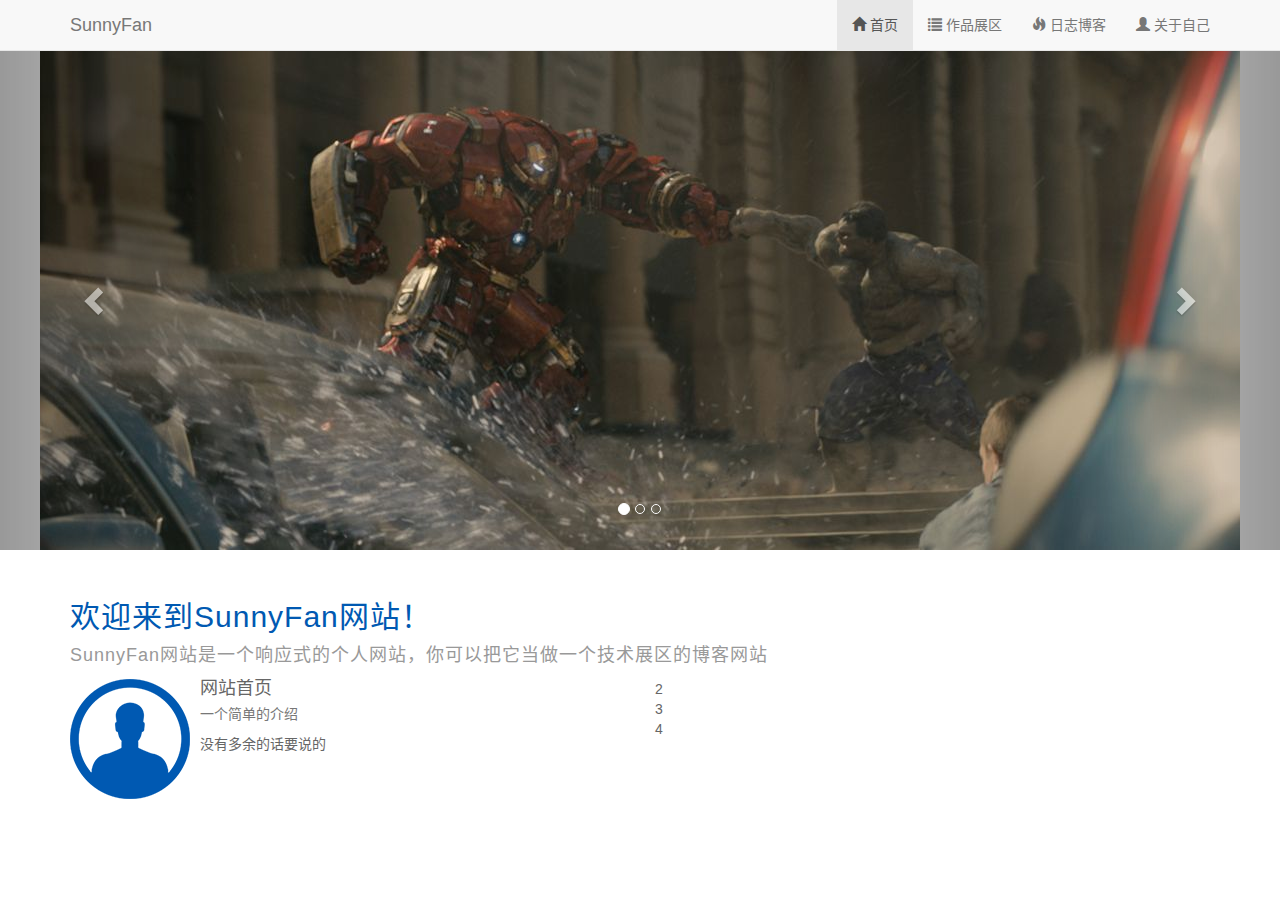
==== index.html @ 7cc7b9e9 "add file" ====
<!DOCTYPE html>
<html lang="zh-cn">
<head>
	<meta charset="UTF-8">
	<meta http-equiv="X-UA-Compatible" content="IE=edge">
	<meta name="viewport" content="width=device-width, initial-scale=1">
	<meta name="keywords" content="SunnyFan，fx35792，fanfan，blog">
	<meta name="description" content="SunnFan是一个个人网站">
	<link rel="icon" href="favicon.ico" type="image/x-icon" />
	<title>SunnyFan</title>
	<!--public-->
	<link rel="stylesheet" type="text/css" href="css/public/bootstrap.css">
	<link rel="stylesheet" type="text/css" href="css/public/common.css">

	<!--[if lt IE 9]>
    <script type="text/javascript" src="js/public/html5shiv.min.js"></script>
    <script type="text/javascript" src="js/public/respond.min.js"></script>
    <![endif]-->
	<!--index-->
</head>
<body>
	<!--navigation-->
	<nav class="navbar navbar-default navbar-fixed-top">
		<div class="container">
			<div class="navbar-header">				
				<a class="navbar-brand" href="index.html">SunnyFan</a>
				<button type="button" class="navbar-toggle" data-toggle="collapse" data-target="#navbar-collapse" >
					<span class="icon-bar"></span>
					<span class="icon-bar"></span>
					<span class="icon-bar"></span>
				</button>
			</div>
			<div class="collapse navbar-collapse" id="navbar-collapse">
				<ul class="nav navbar-nav navbar-right header-nav-mar">
					<li class="active">
						<a href=""><span class="glyphicon glyphicon-home"></span> 首页</a>
					</li>
					<li>
						<a href=""><span class="glyphicon glyphicon-list"></span> 作品展区</a>
					</li>
					<li>
						<a href=""><span class="glyphicon glyphicon-fire"></span> 日志博客</a>
					</li>
					<li>
						<a href=""><span class="glyphicon glyphicon-user"></span> 关于自己</a>
					</li>
				</ul>
			</div>			
		</div>		
	</nav>
	<!--轮播图-->
	<div id="myCarousel" class="carousel slide">
		<ol class="carousel-indicators">
			<li data-target="#myCarousel" data-slide-to="0" class="active"></li>
			<li data-target="#myCarousel" data-slide-to="1"></li>
			<li data-target="#myCarousel" data-slide-to="2"></li>
		</ol>
		<div class="carousel-inner">
			<div class="item active" style="background:#ccc">
				<img src="images/index/slide1.jpg" alt="第一张">
			</div>
			<div class="item" style="background:#ddd">
				<img src="images/index/slide2.jpg" alt="第一张">
			</div>
			<div class="item" style="background:#eee">
				<img src="images/index/slide3.jpg" alt="第一张">
			</div>
		</div>
		<!-- 
		<a href="#myCarousel" data-slide="prev" class="carousel-control left">&lsaquo;</a>
		<a href="#myCarousel" data-slide="next" class="carousel-control right">&rsaquo;</a> 
		-->
		<a href="#myCarousel" data-slide="prev" class="carousel-control left">
			<span class="glyphicon glyphicon-chevron-left"></span>
		</a>
		<a href="#myCarousel" data-slide="next" class="carousel-control right">
			<span class="glyphicon glyphicon-chevron-right"></span>
		</a>
	</div>
	<!--content-->
	<div class="tab1">
		<div class="container">
			<h2 class="tab-h2">欢迎来到SunnyFan网站！</h2>
			<p class="tab-p">SunnyFan网站是一个响应式的个人网站，你可以把它当做一个技术展区的博客网站</p>
			<div class="row">
				<div class="col-md-6">
					<div class="media">
						<div class="media-left">
							<img src="images/index/media-item4.png" class="media-object" alt="">
						</div>
						<div class="media-body">
							<h4 class="media-heading">网站首页</h4>
							<p class="text-muted">
								一个简单的介绍
							</p>
							<p>
								没有多余的话要说的
							</p>
						</div>
					</div>
				</div>
				<div class="col-md-6">2</div>
				<div class="col-md-6">3</div>
				<div class="col-md-6">4</div>
			</div>
		</div>		
	</div>




	<script type="text/javascript" src="js/public/jquery.min.js"></script>
	<script type="text/javascript" src="js/public/bootstrap.js"></script>
	<script type="text/javascript" src="js/index/index.js"></script>
</body>
</html>
---- css/public/common.css ----
body{font-family: "Helvetica Neue", Helvetica,Arial,"Microsoft Yahei UI", "Microsoft Yahei",SimHei,"\5B8B\4F53",SimSun, sans-serif}
/**navigation**/
.header-nav-mar{margin-top: 0;}
/**轮播图**/
#myCarousel{margin-top:50px;}
.carousel-inner img{margin:0 auto;}
/*.carousel-control{font-size: 70px;}*/
.tab1{margin:30px 0;color: #666;}
.tab-h2{font-size: 30px;letter-spacing: 1px;color: #0059b2;}
.tab-p{font-size: 18px;text-align: justify; letter-spacing: 1px;color:#999;}
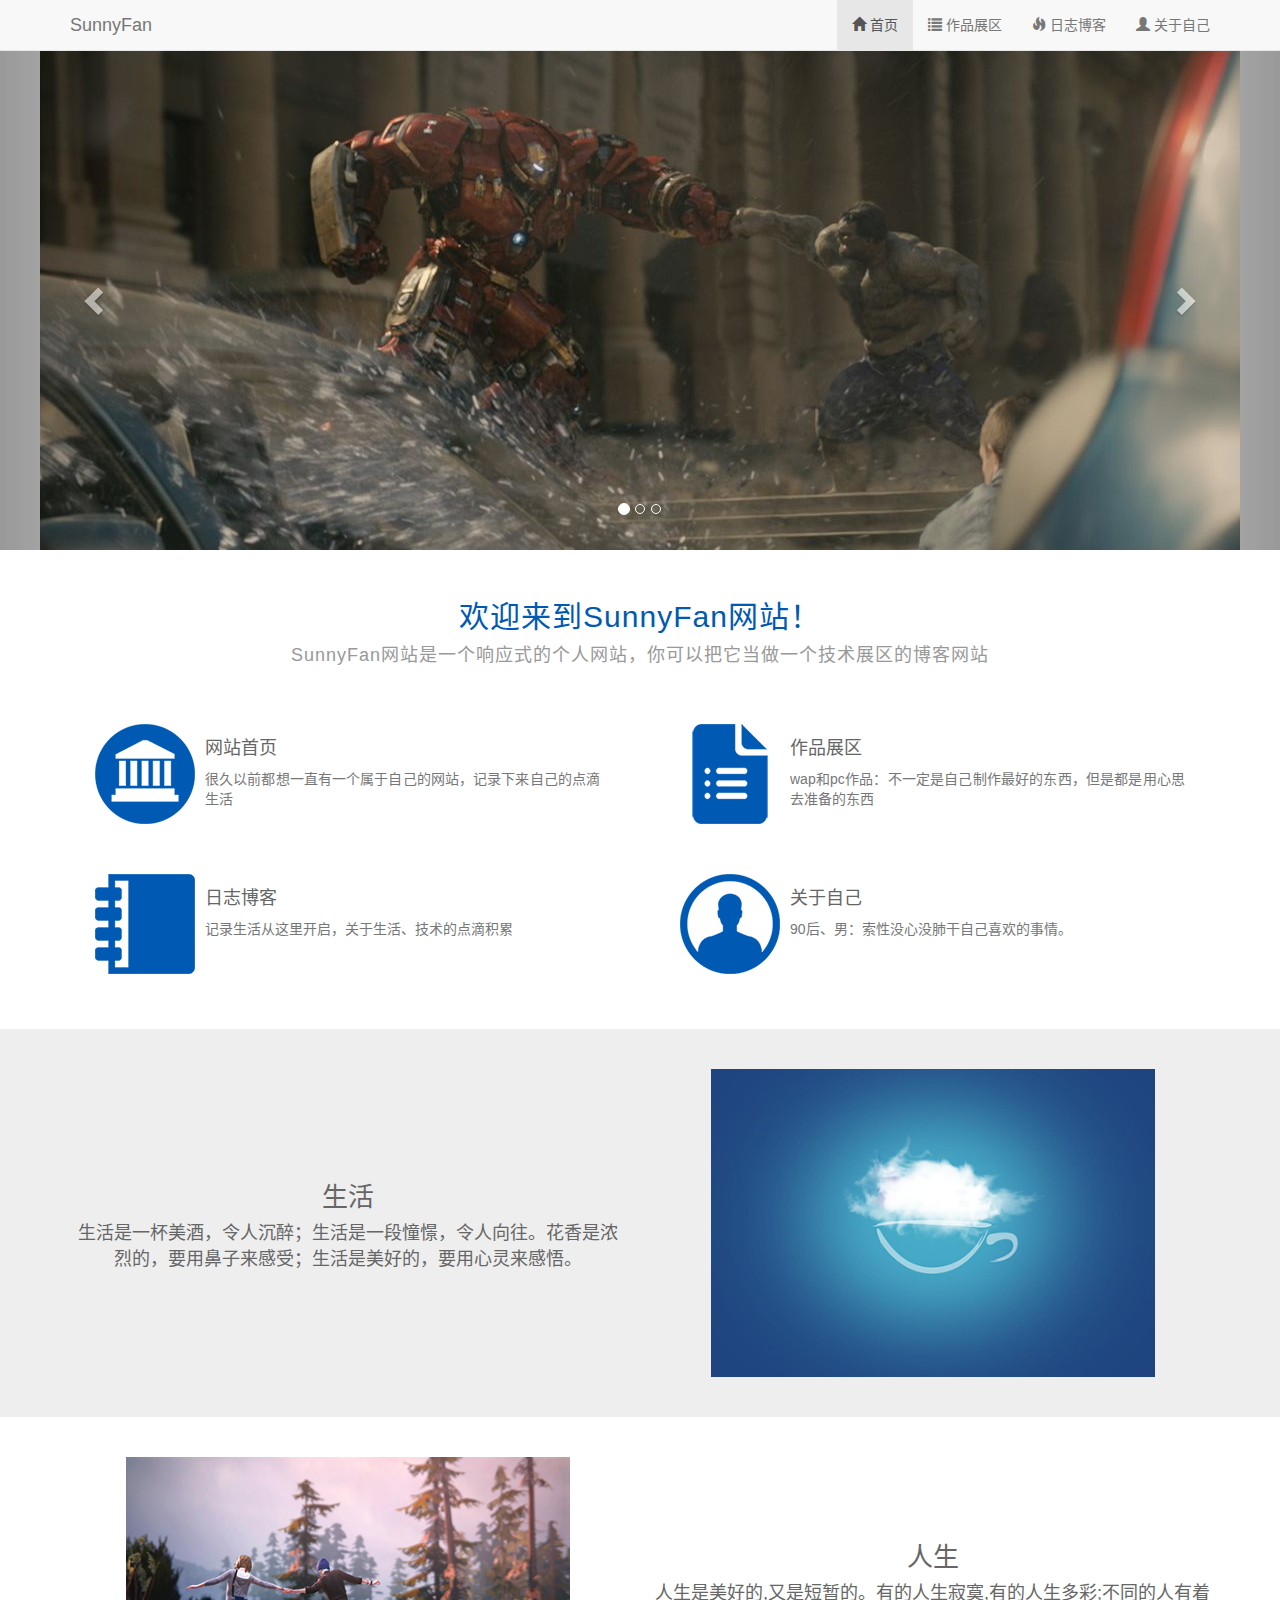
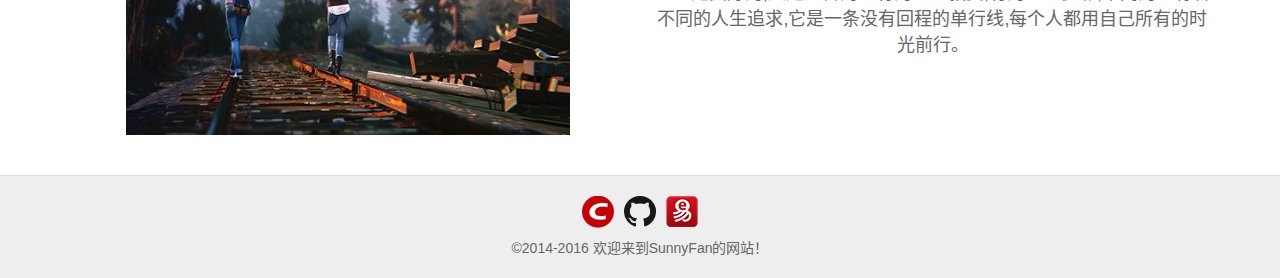
==== commit f64fde18: "add file" ====
--- a/index.html
+++ b/index.html
@@ -11,6 +11,7 @@
 	<!--public-->
 	<link rel="stylesheet" type="text/css" href="css/public/bootstrap.css">
 	<link rel="stylesheet" type="text/css" href="css/public/common.css">
+	<link rel="stylesheet" type="text/css" href="css/index/index.css">
 
 	<!--[if lt IE 9]>
     <script type="text/javascript" src="js/public/html5shiv.min.js"></script>
@@ -77,36 +78,114 @@
 			<span class="glyphicon glyphicon-chevron-right"></span>
 		</a>
 	</div>
-	<!--content-->
+	<!--tab1-->
 	<div class="tab1">
 		<div class="container">
-			<h2 class="tab-h2">欢迎来到SunnyFan网站！</h2>
-			<p class="tab-p">SunnyFan网站是一个响应式的个人网站，你可以把它当做一个技术展区的博客网站</p>
+			<div class="part1">
+				<h2 class="tab-h2">欢迎来到SunnyFan网站！</h2>
+				<p class="tab-p">SunnyFan网站是一个响应式的个人网站，你可以把它当做一个技术展区的博客网站</p>
+			</div>			
 			<div class="row">
 				<div class="col-md-6">
-					<div class="media">
+					<div class="media medie-item">
+						<div class="media-left">
+							<img src="images/index/media-item1.png" class="media-object" alt="">
+						</div>
+						<div class="media-body">
+							<h4 class="media-heading">网站首页</h4>
+							<p class="text-muted text-content">
+								很久以前都想一直有一个属于自己的网站，记录下来自己的点滴生活
+							</p>
+						</div>
+					</div>
+				</div>
+				<div class="col-md-6">
+					<div class="media medie-item">
+						<div class="media-left">
+							<img src="images/index/media-item2.png" class="media-object" alt="">
+						</div>
+						<div class="media-body">
+							<h4 class="media-heading">作品展区</h4>
+							<p class="text-muted text-content">
+								wap和pc作品：不一定是自己制作最好的东西，但是都是用心思去准备的东西
+							</p>
+						</div>
+					</div>
+				</div>
+				<div class="col-md-6">
+					<div class="media medie-item">
+						<div class="media-left">
+							<img src="images/index/media-item3.png" class="media-object" alt="">
+						</div>
+						<div class="media-body">
+							<h4 class="media-heading">日志博客</h4>
+							<p class="text-muted text-content">
+								记录生活从这里开启，关于生活、技术的点滴积累
+							</p>
+						</div>
+					</div>
+				</div>
+				<div class="col-md-6">
+					<div class="media medie-item">
 						<div class="media-left">
 							<img src="images/index/media-item4.png" class="media-object" alt="">
 						</div>
 						<div class="media-body">
-							<h4 class="media-heading">网站首页</h4>
-							<p class="text-muted">
-								一个简单的介绍
-							</p>
-							<p>
-								没有多余的话要说的
+							<h4 class="media-heading">关于自己</h4>
+							<p class="text-muted text-content">
+								90后、男：索性没心没肺干自己喜欢的事情。
 							</p>
 						</div>
 					</div>
 				</div>
-				<div class="col-md-6">2</div>
-				<div class="col-md-6">3</div>
-				<div class="col-md-6">4</div>
 			</div>
 		</div>		
 	</div>
+	
+	<!--tab2-->
+	<div class="tab2">
+		<div class="container">
+			<div class="row">
+				<div class="col-md-6 col-sm-6 tab2-img">
+					<img src="images/index/tab2-ico1.png" class="img-responsive center-block auto" alt="生活">
+				</div>					
+				<div class="col-md-6 col-sm-6 text tab2-text">
+					<h3>生活</h3>
+					<p>生活是一杯美酒，令人沉醉；生活是一段憧憬，令人向往。花香是浓烈的，要用鼻子来感受；生活是美好的，要用心灵来感悟。</p>
+				</div>						
+			</div>
+		</div>
+	</div>
 
+	<!--tab3-->
+	<div class="tab3">
+		<div class="container">
+			<div class="row">
+				<div class="col-md-6 col-sm-6">
+					<img src="images/index/tab2-ico2.png" class="img-responsive center-block auto" alt="人生">
+				</div>
+				<div class="col-md-6 col-sm-6 text">
+					<h3>人生</h3>
+					<p>人生是美好的,又是短暂的。有的人生寂寞,有的人生多彩;不同的人有着不同的人生追求,它是一条没有回程的单行线,每个人都用自己所有的时光前行。</p>
+				</div>				
+			</div>
+		</div>
+	</div>
 
+	<footer id="footer">
+		<div class="container">
+			<div class="footer_img">
+				<a href="http://blog.csdn.net/u013630488?viewmode=list">
+					<img src="images/public/iconfont-csdn.png" alt="csdn">
+				</a>
+				<a href="https://github.com/fx35792">
+					<img src="images/public/iconfont-github.png" alt="github">
+				</a>
+				<a href="mailto:fx35792@163.com"><img src="images/public/iconfont-email.png" alt="email"></a>
+			</div>
+			<p>&copy;2014-2016 欢迎来到SunnyFan的网站！</p>
+		</div>
+	</footer>
 
 
 	<script type="text/javascript" src="js/public/jquery.min.js"></script>
--- a/css/public/common.css
+++ b/css/public/common.css
@@ -1,10 +1,12 @@
-body{font-family: "Helvetica Neue", Helvetica,Arial,"Microsoft Yahei UI", "Microsoft Yahei",SimHei,"\5B8B\4F53",SimSun, sans-serif}
+body{font-family: "Helvetica Neue", Helvetica,Arial,"Microsoft Yahei UI", "Microsoft Yahei",SimHei,"\5B8B\4F53",SimSun, sans-serif;color:#666;}
 /**navigation**/
 .header-nav-mar{margin-top: 0;}
 /**轮播图**/
 #myCarousel{margin-top:50px;}
 .carousel-inner img{margin:0 auto;}
 /*.carousel-control{font-size: 70px;}*/
-.tab1{margin:30px 0;color: #666;}
-.tab-h2{font-size: 30px;letter-spacing: 1px;color: #0059b2;}
-.tab-p{font-size: 18px;text-align: justify; letter-spacing: 1px;color:#999;}+/**footer**/
+#footer{padding:10px 0px;background:#eee;border-top:1px solid #ddd;}
+#footer p{text-align: center;}
+.footer_img{width:auto;margin:10px auto;text-align: center;}
+.footer_img a{display: inline-block;margin:0px 3px;}--- a/css/index/index.css
+++ b/css/index/index.css
@@ -0,0 +1,46 @@
+.tab1{margin:30px 0;color: #666;}
+.part1{margin-bottom: 30px;text-align: center;}
+.tab-h2{font-size: 20px;letter-spacing: 1px;color: #0059b2;}
+.tab-p{font-size: 15px;letter-spacing: 1px;color:#999;}
+.medie-item{padding: 25px;}
+.media-heading{margin:15px 0px 10px 0px;}
+.text-content{text-align: justify;}
+
+.tab2{background: #eee;padding:40px 20px;text-align: center;}
+.tab2 img{width:80%;height: 80%;}
+
+.tab3{padding:40px 20px;text-align: center;}
+.tab3 img{width:80%;height: 80%;}
+
+.text h3{font-size: 20px;}
+.text p{font-size: 14px;}
+
+/**中等屏幕 （桌面显示器，大于等于992px）**/
+@media (min-width:768px){
+.tab-h2{font-size: 26px;}
+.tab-p{font-size: 16px;}
+
+.text h3{font-size: 22px;}
+.text p{font-size: 15px;}
+
+.tab2-text{float: left;}
+.tab2-img{float: right;}
+}
+/**中等屏幕 （桌面显示器，大于等于992px）**/
+@media (min-width:992px){
+.tab-h2{font-size: 28px;}
+.tab-p{font-size: 17px;}
+
+.text h3{font-size: 24px;}
+.text p{font-size: 16px;}
+}
+/**中等屏幕 （桌面显示器，大于等于1200px）**/
+@media (min-width:1200px){
+.tab-h2{font-size: 30px;}
+.tab-p{font-size: 18px;}
+
+.text h3{font-size: 26px;}
+.text p{font-size: 18px;}
+}
+
+
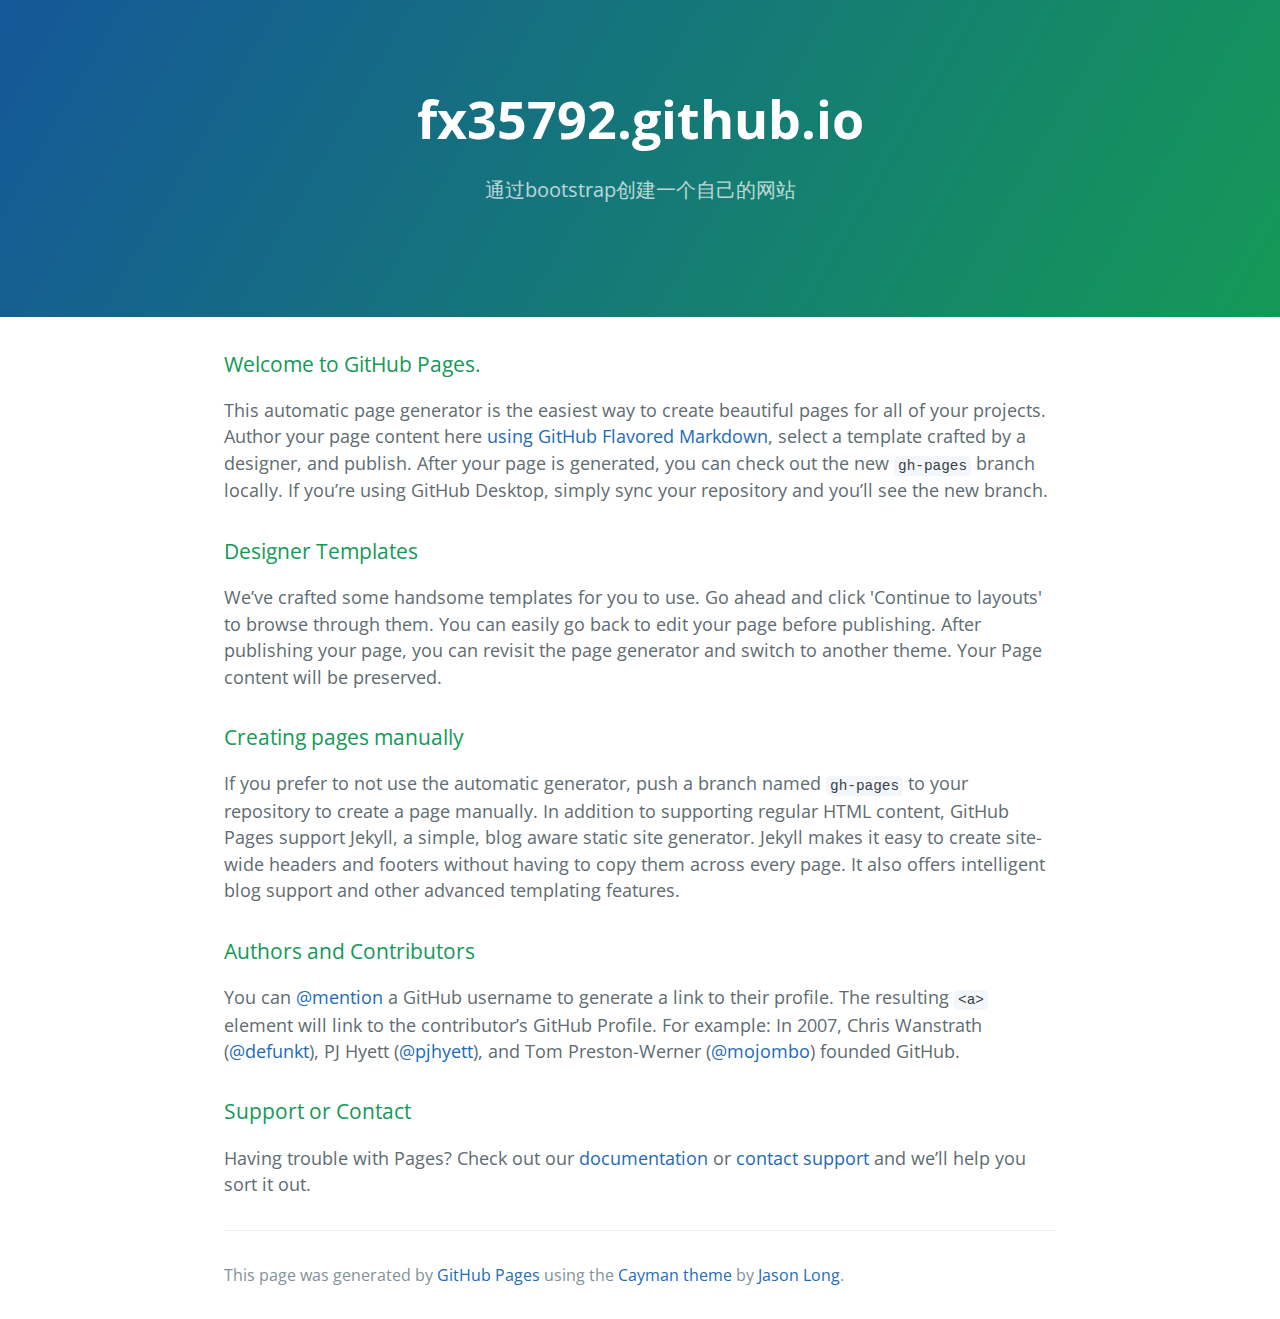
==== commit 6f41e37e: "Replace master branch with page content via GitHub" ====
--- a/index.html
+++ b/index.html
@@ -1,195 +1,53 @@
 <!DOCTYPE html>
-<html lang="zh-cn">
-<head>
-	<meta charset="UTF-8">
-	<meta http-equiv="X-UA-Compatible" content="IE=edge">
-	<meta name="viewport" content="width=device-width, initial-scale=1">
-	<meta name="keywords" content="SunnyFan，fx35792，fanfan，blog">
-	<meta name="description" content="SunnFan是一个个人网站">
-	<link rel="icon" href="favicon.ico" type="image/x-icon" />
-	<title>SunnyFan</title>
-	<!--public-->
-	<link rel="stylesheet" type="text/css" href="css/public/bootstrap.css">
-	<link rel="stylesheet" type="text/css" href="css/public/common.css">
-	<link rel="stylesheet" type="text/css" href="css/index/index.css">
+<html lang="en-us">
+  <head>
+    <meta charset="UTF-8">
+    <title>fx35792.github.io by fx35792</title>
+    <meta name="viewport" content="width=device-width, initial-scale=1">
+    <link rel="stylesheet" type="text/css" href="stylesheets/normalize.css" media="screen">
+    <link href='https://fonts.googleapis.com/css?family=Open+Sans:400,700' rel='stylesheet' type='text/css'>
+    <link rel="stylesheet" type="text/css" href="stylesheets/stylesheet.css" media="screen">
+    <link rel="stylesheet" type="text/css" href="stylesheets/github-light.css" media="screen">
+  </head>
+  <body>
+    <section class="page-header">
+      <h1 class="project-name">fx35792.github.io</h1>
+      <h2 class="project-tagline">通过bootstrap创建一个自己的网站</h2>
+    </section>
 
-	<!--[if lt IE 9]>
-    <script type="text/javascript" src="js/public/html5shiv.min.js"></script>
-    <script type="text/javascript" src="js/public/respond.min.js"></script>
-    <![endif]-->
-	<!--index-->
-</head>
-<body>
-	<!--navigation-->
-	<nav class="navbar navbar-default navbar-fixed-top">
-		<div class="container">
-			<div class="navbar-header">				
-				<a class="navbar-brand" href="index.html">SunnyFan</a>
-				<button type="button" class="navbar-toggle" data-toggle="collapse" data-target="#navbar-collapse" >
-					<span class="icon-bar"></span>
-					<span class="icon-bar"></span>
-					<span class="icon-bar"></span>
-				</button>
-			</div>
-			<div class="collapse navbar-collapse" id="navbar-collapse">
-				<ul class="nav navbar-nav navbar-right header-nav-mar">
-					<li class="active">
-						<a href=""><span class="glyphicon glyphicon-home"></span> 首页</a>
-					</li>
-					<li>
-						<a href=""><span class="glyphicon glyphicon-list"></span> 作品展区</a>
-					</li>
-					<li>
-						<a href=""><span class="glyphicon glyphicon-fire"></span> 日志博客</a>
-					</li>
-					<li>
-						<a href=""><span class="glyphicon glyphicon-user"></span> 关于自己</a>
-					</li>
-				</ul>
-			</div>			
-		</div>		
-	</nav>
-	<!--轮播图-->
-	<div id="myCarousel" class="carousel slide">
-		<ol class="carousel-indicators">
-			<li data-target="#myCarousel" data-slide-to="0" class="active"></li>
-			<li data-target="#myCarousel" data-slide-to="1"></li>
-			<li data-target="#myCarousel" data-slide-to="2"></li>
-		</ol>
-		<div class="carousel-inner">
-			<div class="item active" style="background:#ccc">
-				<img src="images/index/slide1.jpg" alt="第一张">
-			</div>
-			<div class="item" style="background:#ddd">
-				<img src="images/index/slide2.jpg" alt="第一张">
-			</div>
-			<div class="item" style="background:#eee">
-				<img src="images/index/slide3.jpg" alt="第一张">
-			</div>
-		</div>
-		<!-- 
-		<a href="#myCarousel" data-slide="prev" class="carousel-control left">&lsaquo;</a>
-		<a href="#myCarousel" data-slide="next" class="carousel-control right">&rsaquo;</a> 
-		-->
-		<a href="#myCarousel" data-slide="prev" class="carousel-control left">
-			<span class="glyphicon glyphicon-chevron-left"></span>
-		</a>
-		<a href="#myCarousel" data-slide="next" class="carousel-control right">
-			<span class="glyphicon glyphicon-chevron-right"></span>
-		</a>
-	</div>
-	<!--tab1-->
-	<div class="tab1">
-		<div class="container">
-			<div class="part1">
-				<h2 class="tab-h2">欢迎来到SunnyFan网站！</h2>
-				<p class="tab-p">SunnyFan网站是一个响应式的个人网站，你可以把它当做一个技术展区的博客网站</p>
-			</div>			
-			<div class="row">
-				<div class="col-md-6">
-					<div class="media medie-item">
-						<div class="media-left">
-							<img src="images/index/media-item1.png" class="media-object" alt="">
-						</div>
-						<div class="media-body">
-							<h4 class="media-heading">网站首页</h4>
-							<p class="text-muted text-content">
-								很久以前都想一直有一个属于自己的网站，记录下来自己的点滴生活
-							</p>
-						</div>
-					</div>
-				</div>
-				<div class="col-md-6">
-					<div class="media medie-item">
-						<div class="media-left">
-							<img src="images/index/media-item2.png" class="media-object" alt="">
-						</div>
-						<div class="media-body">
-							<h4 class="media-heading">作品展区</h4>
-							<p class="text-muted text-content">
-								wap和pc作品：不一定是自己制作最好的东西，但是都是用心思去准备的东西
-							</p>
-						</div>
-					</div>
-				</div>
-				<div class="col-md-6">
-					<div class="media medie-item">
-						<div class="media-left">
-							<img src="images/index/media-item3.png" class="media-object" alt="">
-						</div>
-						<div class="media-body">
-							<h4 class="media-heading">日志博客</h4>
-							<p class="text-muted text-content">
-								记录生活从这里开启，关于生活、技术的点滴积累
-							</p>
-						</div>
-					</div>
-				</div>
-				<div class="col-md-6">
-					<div class="media medie-item">
-						<div class="media-left">
-							<img src="images/index/media-item4.png" class="media-object" alt="">
-						</div>
-						<div class="media-body">
-							<h4 class="media-heading">关于自己</h4>
-							<p class="text-muted text-content">
-								90后、男：索性没心没肺干自己喜欢的事情。
-							</p>
-						</div>
-					</div>
-				</div>
-			</div>
-		</div>		
-	</div>
-	
-	<!--tab2-->
-	<div class="tab2">
-		<div class="container">
-			<div class="row">
-				<div class="col-md-6 col-sm-6 tab2-img">
-					<img src="images/index/tab2-ico1.png" class="img-responsive center-block auto" alt="生活">
-				</div>					
-				<div class="col-md-6 col-sm-6 text tab2-text">
-					<h3>生活</h3>
-					<p>生活是一杯美酒，令人沉醉；生活是一段憧憬，令人向往。花香是浓烈的，要用鼻子来感受；生活是美好的，要用心灵来感悟。</p>
-				</div>						
-			</div>
-		</div>
-	</div>
+    <section class="main-content">
+      <h3>
+<a id="welcome-to-github-pages" class="anchor" href="#welcome-to-github-pages" aria-hidden="true"><span aria-hidden="true" class="octicon octicon-link"></span></a>Welcome to GitHub Pages.</h3>
 
-	<!--tab3-->
-	<div class="tab3">
-		<div class="container">
-			<div class="row">
-				<div class="col-md-6 col-sm-6">
-					<img src="images/index/tab2-ico2.png" class="img-responsive center-block auto" alt="人生">
-				</div>
-				<div class="col-md-6 col-sm-6 text">
-					<h3>人生</h3>
-					<p>人生是美好的,又是短暂的。有的人生寂寞,有的人生多彩;不同的人有着不同的人生追求,它是一条没有回程的单行线,每个人都用自己所有的时光前行。</p>
-				</div>				
-			</div>
-		</div>
-	</div>
+<p>This automatic page generator is the easiest way to create beautiful pages for all of your projects. Author your page content here <a href="https://guides.github.com/features/mastering-markdown/">using GitHub Flavored Markdown</a>, select a template crafted by a designer, and publish. After your page is generated, you can check out the new <code>gh-pages</code> branch locally. If you’re using GitHub Desktop, simply sync your repository and you’ll see the new branch.</p>
 
-	<footer id="footer">
-		<div class="container">
-			<div class="footer_img">
-				<a href="http://blog.csdn.net/u013630488?viewmode=list">
-					<img src="images/public/iconfont-csdn.png" alt="csdn">
-				</a>
-				<a href="https://github.com/fx35792">
-					<img src="images/public/iconfont-github.png" alt="github">
-				</a>
-				<a href="mailto:fx35792@163.com"><img src="images/public/iconfont-email.png" alt="email"></a>
-			</div>
-			<p>&copy;2014-2016 欢迎来到SunnyFan的网站！</p>
-		</div>
-	</footer>
+<h3>
+<a id="designer-templates" class="anchor" href="#designer-templates" aria-hidden="true"><span aria-hidden="true" class="octicon octicon-link"></span></a>Designer Templates</h3>
 
+<p>We’ve crafted some handsome templates for you to use. Go ahead and click 'Continue to layouts' to browse through them. You can easily go back to edit your page before publishing. After publishing your page, you can revisit the page generator and switch to another theme. Your Page content will be preserved.</p>
 
-	<script type="text/javascript" src="js/public/jquery.min.js"></script>
-	<script type="text/javascript" src="js/public/bootstrap.js"></script>
-	<script type="text/javascript" src="js/index/index.js"></script>
-</body>
-</html>+<h3>
+<a id="creating-pages-manually" class="anchor" href="#creating-pages-manually" aria-hidden="true"><span aria-hidden="true" class="octicon octicon-link"></span></a>Creating pages manually</h3>
+
+<p>If you prefer to not use the automatic generator, push a branch named <code>gh-pages</code> to your repository to create a page manually. In addition to supporting regular HTML content, GitHub Pages support Jekyll, a simple, blog aware static site generator. Jekyll makes it easy to create site-wide headers and footers without having to copy them across every page. It also offers intelligent blog support and other advanced templating features.</p>
+
+<h3>
+<a id="authors-and-contributors" class="anchor" href="#authors-and-contributors" aria-hidden="true"><span aria-hidden="true" class="octicon octicon-link"></span></a>Authors and Contributors</h3>
+
+<p>You can <a href="https://help.github.com/articles/basic-writing-and-formatting-syntax/#mentioning-users-and-teams" class="user-mention">@mention</a> a GitHub username to generate a link to their profile. The resulting <code>&lt;a&gt;</code> element will link to the contributor’s GitHub Profile. For example: In 2007, Chris Wanstrath (<a href="https://github.com/defunkt" class="user-mention">@defunkt</a>), PJ Hyett (<a href="https://github.com/pjhyett" class="user-mention">@pjhyett</a>), and Tom Preston-Werner (<a href="https://github.com/mojombo" class="user-mention">@mojombo</a>) founded GitHub.</p>
+
+<h3>
+<a id="support-or-contact" class="anchor" href="#support-or-contact" aria-hidden="true"><span aria-hidden="true" class="octicon octicon-link"></span></a>Support or Contact</h3>
+
+<p>Having trouble with Pages? Check out our <a href="https://help.github.com/pages">documentation</a> or <a href="https://github.com/contact">contact support</a> and we’ll help you sort it out.</p>
+
+      <footer class="site-footer">
+
+        <span class="site-footer-credits">This page was generated by <a href="https://pages.github.com">GitHub Pages</a> using the <a href="https://github.com/jasonlong/cayman-theme">Cayman theme</a> by <a href="https://twitter.com/jasonlong">Jason Long</a>.</span>
+      </footer>
+
+    </section>
+
+  
+  </body>
+</html>
--- a/stylesheets/stylesheet.css
+++ b/stylesheets/stylesheet.css
@@ -0,0 +1,245 @@
+* {
+  box-sizing: border-box; }
+
+body {
+  padding: 0;
+  margin: 0;
+  font-family: "Open Sans", "Helvetica Neue", Helvetica, Arial, sans-serif;
+  font-size: 16px;
+  line-height: 1.5;
+  color: #606c71; }
+
+a {
+  color: #1e6bb8;
+  text-decoration: none; }
+  a:hover {
+    text-decoration: underline; }
+
+.btn {
+  display: inline-block;
+  margin-bottom: 1rem;
+  color: rgba(255, 255, 255, 0.7);
+  background-color: rgba(255, 255, 255, 0.08);
+  border-color: rgba(255, 255, 255, 0.2);
+  border-style: solid;
+  border-width: 1px;
+  border-radius: 0.3rem;
+  transition: color 0.2s, background-color 0.2s, border-color 0.2s; }
+  .btn + .btn {
+    margin-left: 1rem; }
+
+.btn:hover {
+  color: rgba(255, 255, 255, 0.8);
+  text-decoration: none;
+  background-color: rgba(255, 255, 255, 0.2);
+  border-color: rgba(255, 255, 255, 0.3); }
+
+@media screen and (min-width: 64em) {
+  .btn {
+    padding: 0.75rem 1rem; } }
+
+@media screen and (min-width: 42em) and (max-width: 64em) {
+  .btn {
+    padding: 0.6rem 0.9rem;
+    font-size: 0.9rem; } }
+
+@media screen and (max-width: 42em) {
+  .btn {
+    display: block;
+    width: 100%;
+    padding: 0.75rem;
+    font-size: 0.9rem; }
+    .btn + .btn {
+      margin-top: 1rem;
+      margin-left: 0; } }
+
+.page-header {
+  color: #fff;
+  text-align: center;
+  background-color: #159957;
+  background-image: linear-gradient(120deg, #155799, #159957); }
+
+@media screen and (min-width: 64em) {
+  .page-header {
+    padding: 5rem 6rem; } }
+
+@media screen and (min-width: 42em) and (max-width: 64em) {
+  .page-header {
+    padding: 3rem 4rem; } }
+
+@media screen and (max-width: 42em) {
+  .page-header {
+    padding: 2rem 1rem; } }
+
+.project-name {
+  margin-top: 0;
+  margin-bottom: 0.1rem; }
+
+@media screen and (min-width: 64em) {
+  .project-name {
+    font-size: 3.25rem; } }
+
+@media screen and (min-width: 42em) and (max-width: 64em) {
+  .project-name {
+    font-size: 2.25rem; } }
+
+@media screen and (max-width: 42em) {
+  .project-name {
+    font-size: 1.75rem; } }
+
+.project-tagline {
+  margin-bottom: 2rem;
+  font-weight: normal;
+  opacity: 0.7; }
+
+@media screen and (min-width: 64em) {
+  .project-tagline {
+    font-size: 1.25rem; } }
+
+@media screen and (min-width: 42em) and (max-width: 64em) {
+  .project-tagline {
+    font-size: 1.15rem; } }
+
+@media screen and (max-width: 42em) {
+  .project-tagline {
+    font-size: 1rem; } }
+
+.main-content :first-child {
+  margin-top: 0; }
+.main-content img {
+  max-width: 100%; }
+.main-content h1, .main-content h2, .main-content h3, .main-content h4, .main-content h5, .main-content h6 {
+  margin-top: 2rem;
+  margin-bottom: 1rem;
+  font-weight: normal;
+  color: #159957; }
+.main-content p {
+  margin-bottom: 1em; }
+.main-content code {
+  padding: 2px 4px;
+  font-family: Consolas, "Liberation Mono", Menlo, Courier, monospace;
+  font-size: 0.9rem;
+  color: #383e41;
+  background-color: #f3f6fa;
+  border-radius: 0.3rem; }
+.main-content pre {
+  padding: 0.8rem;
+  margin-top: 0;
+  margin-bottom: 1rem;
+  font: 1rem Consolas, "Liberation Mono", Menlo, Courier, monospace;
+  color: #567482;
+  word-wrap: normal;
+  background-color: #f3f6fa;
+  border: solid 1px #dce6f0;
+  border-radius: 0.3rem; }
+  .main-content pre > code {
+    padding: 0;
+    margin: 0;
+    font-size: 0.9rem;
+    color: #567482;
+    word-break: normal;
+    white-space: pre;
+    background: transparent;
+    border: 0; }
+.main-content .highlight {
+  margin-bottom: 1rem; }
+  .main-content .highlight pre {
+    margin-bottom: 0;
+    word-break: normal; }
+.main-content .highlight pre, .main-content pre {
+  padding: 0.8rem;
+  overflow: auto;
+  font-size: 0.9rem;
+  line-height: 1.45;
+  border-radius: 0.3rem; }
+.main-content pre code, .main-content pre tt {
+  display: inline;
+  max-width: initial;
+  padding: 0;
+  margin: 0;
+  overflow: initial;
+  line-height: inherit;
+  word-wrap: normal;
+  background-color: transparent;
+  border: 0; }
+  .main-content pre code:before, .main-content pre code:after, .main-content pre tt:before, .main-content pre tt:after {
+    content: normal; }
+.main-content ul, .main-content ol {
+  margin-top: 0; }
+.main-content blockquote {
+  padding: 0 1rem;
+  margin-left: 0;
+  color: #819198;
+  border-left: 0.3rem solid #dce6f0; }
+  .main-content blockquote > :first-child {
+    margin-top: 0; }
+  .main-content blockquote > :last-child {
+    margin-bottom: 0; }
+.main-content table {
+  display: block;
+  width: 100%;
+  overflow: auto;
+  word-break: normal;
+  word-break: keep-all; }
+  .main-content table th {
+    font-weight: bold; }
+  .main-content table th, .main-content table td {
+    padding: 0.5rem 1rem;
+    border: 1px solid #e9ebec; }
+.main-content dl {
+  padding: 0; }
+  .main-content dl dt {
+    padding: 0;
+    margin-top: 1rem;
+    font-size: 1rem;
+    font-weight: bold; }
+  .main-content dl dd {
+    padding: 0;
+    margin-bottom: 1rem; }
+.main-content hr {
+  height: 2px;
+  padding: 0;
+  margin: 1rem 0;
+  background-color: #eff0f1;
+  border: 0; }
+
+@media screen and (min-width: 64em) {
+  .main-content {
+    max-width: 64rem;
+    padding: 2rem 6rem;
+    margin: 0 auto;
+    font-size: 1.1rem; } }
+
+@media screen and (min-width: 42em) and (max-width: 64em) {
+  .main-content {
+    padding: 2rem 4rem;
+    font-size: 1.1rem; } }
+
+@media screen and (max-width: 42em) {
+  .main-content {
+    padding: 2rem 1rem;
+    font-size: 1rem; } }
+
+.site-footer {
+  padding-top: 2rem;
+  margin-top: 2rem;
+  border-top: solid 1px #eff0f1; }
+
+.site-footer-owner {
+  display: block;
+  font-weight: bold; }
+
+.site-footer-credits {
+  color: #819198; }
+
+@media screen and (min-width: 64em) {
+  .site-footer {
+    font-size: 1rem; } }
+
+@media screen and (min-width: 42em) and (max-width: 64em) {
+  .site-footer {
+    font-size: 1rem; } }
+
+@media screen and (max-width: 42em) {
+  .site-footer {
+    font-size: 0.9rem; } }
--- a/stylesheets/github-light.css
+++ b/stylesheets/github-light.css
@@ -0,0 +1,124 @@
+/*
+The MIT License (MIT)
+
+Copyright (c) 2015 GitHub, Inc.
+
+Permission is hereby granted, free of charge, to any person obtaining a copy
+of this software and associated documentation files (the "Software"), to deal
+in the Software without restriction, including without limitation the rights
+to use, copy, modify, merge, publish, distribute, sublicense, and/or sell
+copies of the Software, and to permit persons to whom the Software is
+furnished to do so, subject to the following conditions:
+
+The above copyright notice and this permission notice shall be included in all
+copies or substantial portions of the Software.
+
+THE SOFTWARE IS PROVIDED "AS IS", WITHOUT WARRANTY OF ANY KIND, EXPRESS OR
+IMPLIED, INCLUDING BUT NOT LIMITED TO THE WARRANTIES OF MERCHANTABILITY,
+FITNESS FOR A PARTICULAR PURPOSE AND NONINFRINGEMENT. IN NO EVENT SHALL THE
+AUTHORS OR COPYRIGHT HOLDERS BE LIABLE FOR ANY CLAIM, DAMAGES OR OTHER
+LIABILITY, WHETHER IN AN ACTION OF CONTRACT, TORT OR OTHERWISE, ARISING FROM,
+OUT OF OR IN CONNECTION WITH THE SOFTWARE OR THE USE OR OTHER DEALINGS IN THE
+SOFTWARE.
+
+*/
+
+.pl-c /* comment */ {
+  color: #969896;
+}
+
+.pl-c1      /* constant, markup.raw, meta.diff.header, meta.module-reference, meta.property-name, support, support.constant, support.variable, variable.other.constant */,
+.pl-s .pl-v /* string variable */ {
+  color: #0086b3;
+}
+
+.pl-e  /* entity */,
+.pl-en /* entity.name */ {
+  color: #795da3;
+}
+
+.pl-s .pl-s1 /* string source */,
+.pl-smi      /* storage.modifier.import, storage.modifier.package, storage.type.java, variable.other, variable.parameter.function */ {
+  color: #333;
+}
+
+.pl-ent /* entity.name.tag */ {
+  color: #63a35c;
+}
+
+.pl-k /* keyword, storage, storage.type */ {
+  color: #a71d5d;
+}
+
+.pl-pds              /* punctuation.definition.string, string.regexp.character-class */,
+.pl-s                /* string */,
+.pl-s .pl-pse .pl-s1 /* string punctuation.section.embedded source */,
+.pl-sr               /* string.regexp */,
+.pl-sr .pl-cce       /* string.regexp constant.character.escape */,
+.pl-sr .pl-sra       /* string.regexp string.regexp.arbitrary-repitition */,
+.pl-sr .pl-sre       /* string.regexp source.ruby.embedded */ {
+  color: #183691;
+}
+
+.pl-v /* variable */ {
+  color: #ed6a43;
+}
+
+.pl-id /* invalid.deprecated */ {
+  color: #b52a1d;
+}
+
+.pl-ii /* invalid.illegal */ {
+  background-color: #b52a1d;
+  color: #f8f8f8;
+}
+
+.pl-sr .pl-cce /* string.regexp constant.character.escape */ {
+  color: #63a35c;
+  font-weight: bold;
+}
+
+.pl-ml /* markup.list */ {
+  color: #693a17;
+}
+
+.pl-mh        /* markup.heading */,
+.pl-mh .pl-en /* markup.heading entity.name */,
+.pl-ms        /* meta.separator */ {
+  color: #1d3e81;
+  font-weight: bold;
+}
+
+.pl-mq /* markup.quote */ {
+  color: #008080;
+}
+
+.pl-mi /* markup.italic */ {
+  color: #333;
+  font-style: italic;
+}
+
+.pl-mb /* markup.bold */ {
+  color: #333;
+  font-weight: bold;
+}
+
+.pl-md /* markup.deleted, meta.diff.header.from-file */ {
+  background-color: #ffecec;
+  color: #bd2c00;
+}
+
+.pl-mi1 /* markup.inserted, meta.diff.header.to-file */ {
+  background-color: #eaffea;
+  color: #55a532;
+}
+
+.pl-mdr /* meta.diff.range */ {
+  color: #795da3;
+  font-weight: bold;
+}
+
+.pl-mo /* meta.output */ {
+  color: #1d3e81;
+}
+
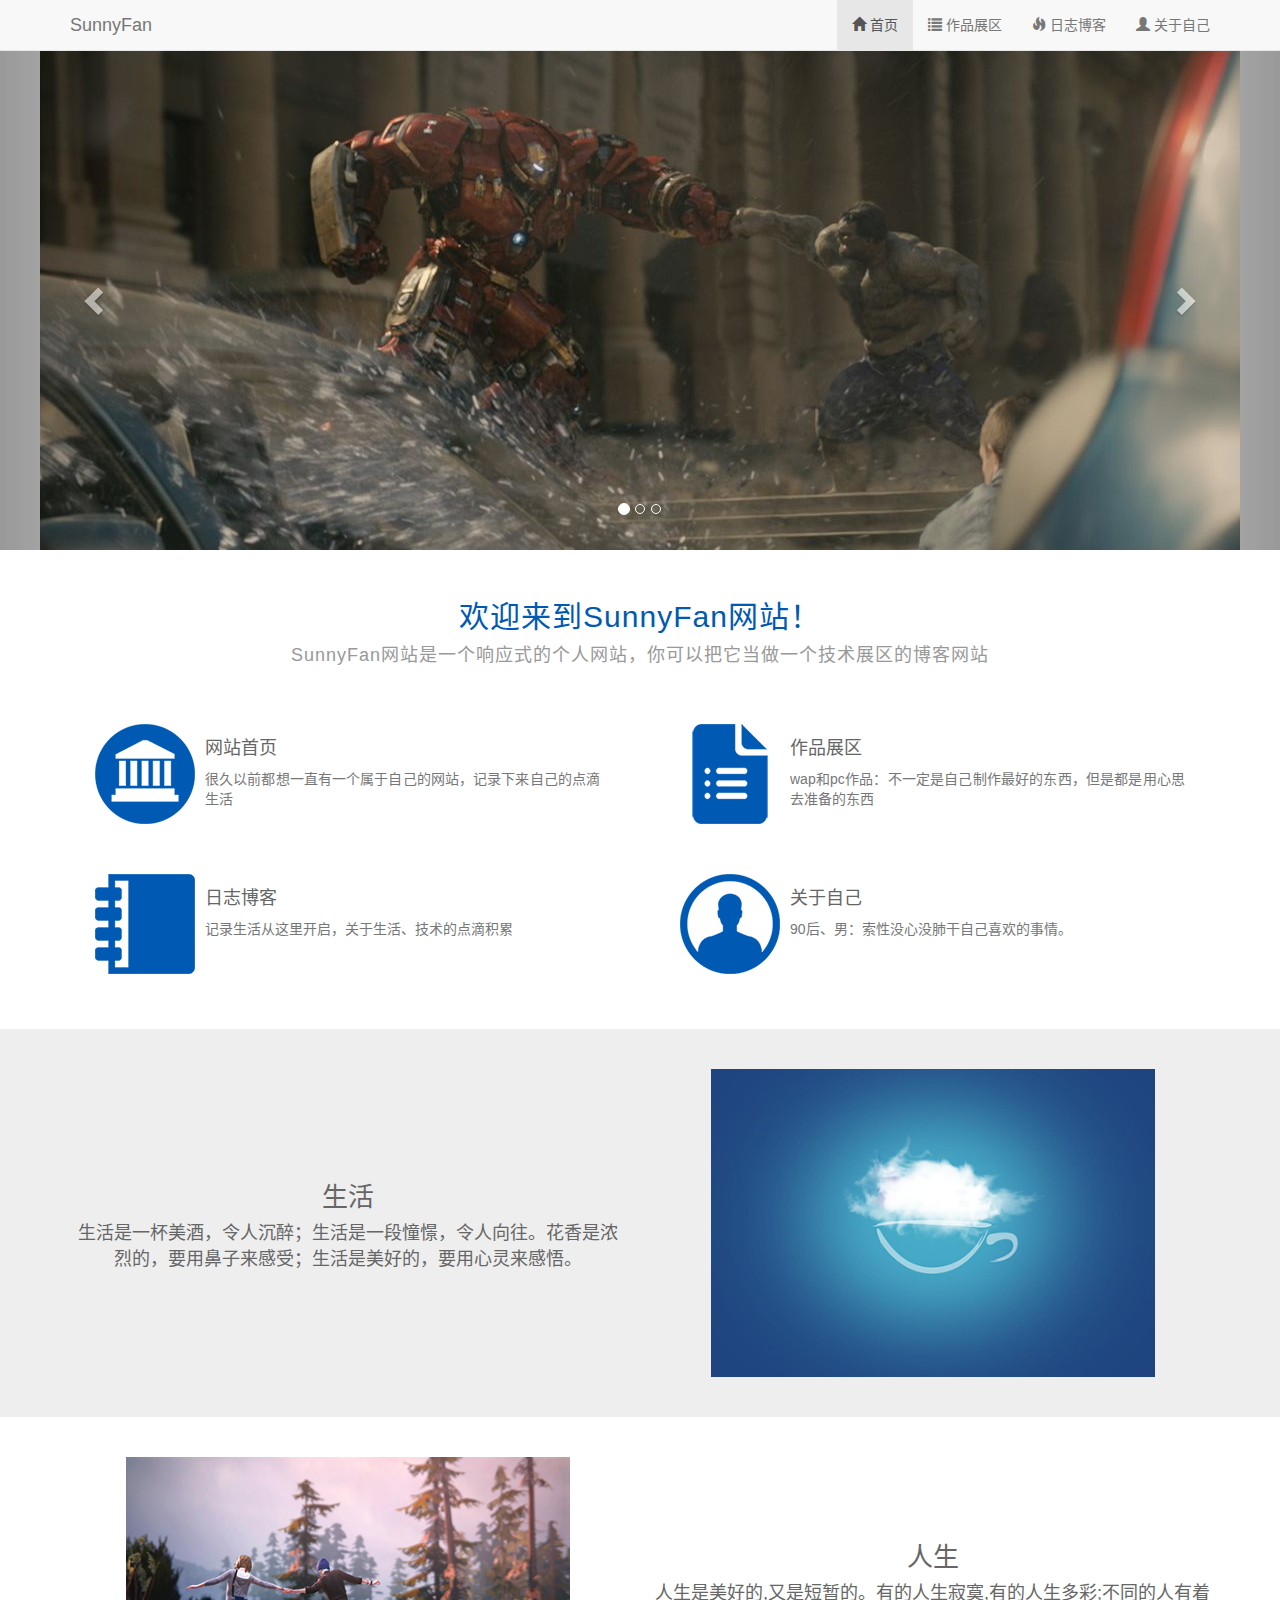
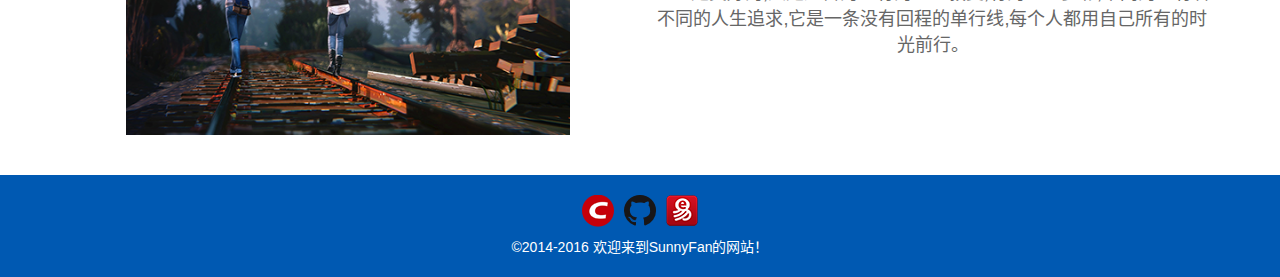
==== commit d42a5b70: "modify index" ====
--- a/index.html
+++ b/index.html
@@ -1,53 +1,196 @@
 <!DOCTYPE html>
-<html lang="en-us">
-  <head>
-    <meta charset="UTF-8">
-    <title>fx35792.github.io by fx35792</title>
-    <meta name="viewport" content="width=device-width, initial-scale=1">
-    <link rel="stylesheet" type="text/css" href="stylesheets/normalize.css" media="screen">
-    <link href='https://fonts.googleapis.com/css?family=Open+Sans:400,700' rel='stylesheet' type='text/css'>
-    <link rel="stylesheet" type="text/css" href="stylesheets/stylesheet.css" media="screen">
-    <link rel="stylesheet" type="text/css" href="stylesheets/github-light.css" media="screen">
-  </head>
-  <body>
-    <section class="page-header">
-      <h1 class="project-name">fx35792.github.io</h1>
-      <h2 class="project-tagline">通过bootstrap创建一个自己的网站</h2>
-    </section>
+<html lang="zh-cn">
+<head>
+	<meta charset="UTF-8">
+	<meta http-equiv="X-UA-Compatible" content="IE=edge">
+	<meta name="viewport" content="width=device-width, initial-scale=1">
+	<meta name="keywords" content="SunnyFan，fx35792，fanfan，blog">
+	<meta name="description" content="SunnFan是一个个人网站">
+	<link rel="icon" href="favicon.ico" type="image/x-icon" />
+	<title>SunnyFan</title>
+	<!--public-->
+	<link rel="stylesheet" type="text/css" href="css/public/bootstrap.css">
+	<link rel="stylesheet" type="text/css" href="css/public/common.css">
+	<link rel="stylesheet" type="text/css" href="css/index/index.css">
 
-    <section class="main-content">
-      <h3>
-<a id="welcome-to-github-pages" class="anchor" href="#welcome-to-github-pages" aria-hidden="true"><span aria-hidden="true" class="octicon octicon-link"></span></a>Welcome to GitHub Pages.</h3>
+	<!--[if lt IE 9]>
+    <script type="text/javascript" src="js/public/html5shiv.min.js"></script>
+    <script type="text/javascript" src="js/public/respond.min.js"></script>
+    <![endif]-->
+	<!--index-->
+</head>
+<body>
+	<!--navigation-->
+	<nav class="navbar navbar-default navbar-fixed-top">
+		<div class="container">
+			<div class="navbar-header">				
+				<a class="navbar-brand" href="index.html">SunnyFan</a>
+				<button type="button" class="navbar-toggle" data-toggle="collapse" data-target="#navbar-collapse" >
+					<span class="icon-bar"></span>
+					<span class="icon-bar"></span>
+					<span class="icon-bar"></span>
+				</button>
+			</div>
+			<div class="collapse navbar-collapse" id="navbar-collapse">
+				<ul class="nav navbar-nav navbar-right header-nav-mar">
+					<li class="active">
+						<a href="index.html"><span class="glyphicon glyphicon-home"></span> 首页</a>
+					</li>
+					<li>
+						<a href="case.html"><span class="glyphicon glyphicon-list"></span> 作品展区</a>
+					</li>
+					<li>
+						<a href="information.html"><span class="glyphicon glyphicon-fire"></span> 日志博客</a>
+					</li>
+					<li>
+						<a href="about.html"><span class="glyphicon glyphicon-user"></span> 关于自己</a>
+					</li>
+				</ul>
+			</div>			
+		</div>		
+	</nav>
+	<!--轮播图-->
+	<div id="myCarousel" class="carousel slide">
+		<ol class="carousel-indicators">
+			<li data-target="#myCarousel" data-slide-to="0" class="active"></li>
+			<li data-target="#myCarousel" data-slide-to="1"></li>
+			<li data-target="#myCarousel" data-slide-to="2"></li>
+		</ol>
+		<div class="carousel-inner">
+			<div class="item active" style="background:#ccc">
+				<img src="images/index/slide1.jpg" alt="第一张">
+			</div>
+			<div class="item" style="background:#ddd">
+				<img src="images/index/slide2.jpg" alt="第一张">
+			</div>
+			<div class="item" style="background:#eee">
+				<img src="images/index/slide3.jpg" alt="第一张">
+			</div>
+		</div>
+		<!-- 
+		<a href="#myCarousel" data-slide="prev" class="carousel-control left">&lsaquo;</a>
+		<a href="#myCarousel" data-slide="next" class="carousel-control right">&rsaquo;</a> 
+		-->
+		<a href="#myCarousel" data-slide="prev" class="carousel-control left">
+			<span class="glyphicon glyphicon-chevron-left"></span>
+		</a>
+		<a href="#myCarousel" data-slide="next" class="carousel-control right">
+			<span class="glyphicon glyphicon-chevron-right"></span>
+		</a>
+	</div>
+	<!--tab1-->
+	<div class="tab1">
+		<div class="container">
+			<div class="part1">
+				<h2 class="tab-h2">欢迎来到SunnyFan网站！</h2>
+				<p class="tab-p">SunnyFan网站是一个响应式的个人网站，你可以把它当做一个技术展区的博客网站</p>
+			</div>			
+			<div class="row">
+				<div class="col-md-6">
+					<div class="media medie-item">
+						<div class="media-left">
+							<img src="images/index/media-item1.png" class="media-object" alt="">
+						</div>
+						<div class="media-body">
+							<h4 class="media-heading">网站首页</h4>
+							<p class="text-muted text-content">
+								很久以前都想一直有一个属于自己的网站，记录下来自己的点滴生活
+							</p>
+						</div>
+					</div>
+				</div>
+				<div class="col-md-6">
+					<div class="media medie-item">
+						<div class="media-left">
+							<img src="images/index/media-item2.png" class="media-object" alt="">
+						</div>
+						<div class="media-body">
+							<h4 class="media-heading">作品展区</h4>
+							<p class="text-muted text-content">
+								wap和pc作品：不一定是自己制作最好的东西，但是都是用心思去准备的东西
+							</p>
+						</div>
+					</div>
+				</div>
+				<div class="col-md-6">
+					<div class="media medie-item">
+						<div class="media-left">
+							<img src="images/index/media-item3.png" class="media-object" alt="">
+						</div>
+						<div class="media-body">
+							<h4 class="media-heading">日志博客</h4>
+							<p class="text-muted text-content">
+								记录生活从这里开启，关于生活、技术的点滴积累
+							</p>
+						</div>
+					</div>
+				</div>
+				<div class="col-md-6">
+					<div class="media medie-item">
+						<div class="media-left">
+							<img src="images/index/media-item4.png" class="media-object" alt="">
+						</div>
+						<div class="media-body">
+							<h4 class="media-heading">关于自己</h4>
+							<p class="text-muted text-content">
+								90后、男：索性没心没肺干自己喜欢的事情。
+							</p>
+						</div>
+					</div>
+				</div>
+			</div>
+		</div>		
+	</div>
+	
+	<!--tab2-->
+	<div class="tab2">
+		<div class="container">
+			<div class="row">
+				<div class="col-md-6 col-sm-6 tab2-img">
+					<img src="images/index/tab2-ico1.png" class="img-responsive center-block auto" alt="生活">
+				</div>					
+				<div class="col-md-6 col-sm-6 text tab2-text">
+					<h3>生活</h3>
+					<p>生活是一杯美酒，令人沉醉；生活是一段憧憬，令人向往。花香是浓烈的，要用鼻子来感受；生活是美好的，要用心灵来感悟。</p>
+				</div>						
+			</div>
+		</div>
+	</div>
 
-<p>This automatic page generator is the easiest way to create beautiful pages for all of your projects. Author your page content here <a href="https://guides.github.com/features/mastering-markdown/">using GitHub Flavored Markdown</a>, select a template crafted by a designer, and publish. After your page is generated, you can check out the new <code>gh-pages</code> branch locally. If you’re using GitHub Desktop, simply sync your repository and you’ll see the new branch.</p>
+	<!--tab3-->
+	<div class="tab3">
+		<div class="container">
+			<div class="row">
+				<div class="col-md-6 col-sm-6">
+					<img src="images/index/tab2-ico2.png" class="img-responsive center-block auto" alt="人生">
+				</div>
+				<div class="col-md-6 col-sm-6 text">
+					<h3>人生</h3>
+					<p>人生是美好的,又是短暂的。有的人生寂寞,有的人生多彩;不同的人有着不同的人生追求,它是一条没有回程的单行线,每个人都用自己所有的时光前行。</p>
+				</div>				
+			</div>
+		</div>
+	</div>
 
-<h3>
-<a id="designer-templates" class="anchor" href="#designer-templates" aria-hidden="true"><span aria-hidden="true" class="octicon octicon-link"></span></a>Designer Templates</h3>
+	<footer id="footer">
+		<div class="container">
+			<div class="footer_img">
+				<a href="http://blog.csdn.net/u013630488?viewmode=list" target="_blank">
+					<img src="images/public/iconfont-csdn.png" alt="csdn">
+				</a>
+				<a href="https://github.com/fx35792" target="_blank">
+					<img src="images/public/iconfont-github.png" alt="github">
+				</a>
+				<a href="mailto:fx35792@163.com" target="_blank">
+					<img src="images/public/iconfont-email.png" alt="email">
+				</a>
+			</div>
+			<p>&copy;2014-2016 欢迎来到SunnyFan的网站！</p>
+		</div>
+	</footer>
 
-<p>We’ve crafted some handsome templates for you to use. Go ahead and click 'Continue to layouts' to browse through them. You can easily go back to edit your page before publishing. After publishing your page, you can revisit the page generator and switch to another theme. Your Page content will be preserved.</p>
-
-<h3>
-<a id="creating-pages-manually" class="anchor" href="#creating-pages-manually" aria-hidden="true"><span aria-hidden="true" class="octicon octicon-link"></span></a>Creating pages manually</h3>
-
-<p>If you prefer to not use the automatic generator, push a branch named <code>gh-pages</code> to your repository to create a page manually. In addition to supporting regular HTML content, GitHub Pages support Jekyll, a simple, blog aware static site generator. Jekyll makes it easy to create site-wide headers and footers without having to copy them across every page. It also offers intelligent blog support and other advanced templating features.</p>
-
-<h3>
-<a id="authors-and-contributors" class="anchor" href="#authors-and-contributors" aria-hidden="true"><span aria-hidden="true" class="octicon octicon-link"></span></a>Authors and Contributors</h3>
-
-<p>You can <a href="https://help.github.com/articles/basic-writing-and-formatting-syntax/#mentioning-users-and-teams" class="user-mention">@mention</a> a GitHub username to generate a link to their profile. The resulting <code>&lt;a&gt;</code> element will link to the contributor’s GitHub Profile. For example: In 2007, Chris Wanstrath (<a href="https://github.com/defunkt" class="user-mention">@defunkt</a>), PJ Hyett (<a href="https://github.com/pjhyett" class="user-mention">@pjhyett</a>), and Tom Preston-Werner (<a href="https://github.com/mojombo" class="user-mention">@mojombo</a>) founded GitHub.</p>
-
-<h3>
-<a id="support-or-contact" class="anchor" href="#support-or-contact" aria-hidden="true"><span aria-hidden="true" class="octicon octicon-link"></span></a>Support or Contact</h3>
-
-<p>Having trouble with Pages? Check out our <a href="https://help.github.com/pages">documentation</a> or <a href="https://github.com/contact">contact support</a> and we’ll help you sort it out.</p>
-
-      <footer class="site-footer">
-
-        <span class="site-footer-credits">This page was generated by <a href="https://pages.github.com">GitHub Pages</a> using the <a href="https://github.com/jasonlong/cayman-theme">Cayman theme</a> by <a href="https://twitter.com/jasonlong">Jason Long</a>.</span>
-      </footer>
-
-    </section>
-
-  
-  </body>
+	<script type="text/javascript" src="js/public/jquery.min.js"></script>
+	<script type="text/javascript" src="js/public/bootstrap.js"></script>
+	<script type="text/javascript" src="js/index/index.js"></script>
+</body>
 </html>
--- a/css/public/common.css
+++ b/css/public/common.css
@@ -0,0 +1,12 @@
+body{font-family: "Helvetica Neue", Helvetica,Arial,"Microsoft Yahei UI", "Microsoft Yahei",SimHei,"\5B8B\4F53",SimSun, sans-serif;color:#666;}
+/**navigation**/
+.header-nav-mar{margin-top: 0;}
+/**轮播图**/
+#myCarousel{margin-top:50px;}
+.carousel-inner img{margin:0 auto;}
+/*.carousel-control{font-size: 70px;}*/
+/**footer**/
+#footer{padding:10px 0px;background:#0059B2;color: #fff;}
+#footer p{text-align: center;}
+.footer_img{width:auto;margin:10px auto;text-align: center;}
+.footer_img a{display: inline-block;margin:0px 3px;}--- a/css/index/index.css
+++ b/css/index/index.css
@@ -0,0 +1,46 @@
+.tab1{margin:30px 0;color: #666;}
+.part1{margin-bottom: 30px;text-align: center;}
+.tab-h2{font-size: 20px;letter-spacing: 1px;color: #0059b2;}
+.tab-p{font-size: 15px;letter-spacing: 1px;color:#999;}
+.medie-item{padding: 25px;}
+.media-heading{margin:15px 0px 10px 0px;}
+.text-content{text-align: justify;}
+
+.tab2{background: #eee;padding:40px 20px;text-align: center;}
+.tab2 img{width:80%;height: 80%;}
+
+.tab3{padding:40px 20px;text-align: center;}
+.tab3 img{width:80%;height: 80%;}
+
+.text h3{font-size: 20px;}
+.text p{font-size: 14px;}
+
+/**小屏幕 （桌面显示器，大于等于768px）**/
+@media (min-width:768px){
+.tab-h2{font-size: 26px;}
+.tab-p{font-size: 16px;}
+
+.text h3{font-size: 22px;}
+.text p{font-size: 15px;}
+
+.tab2-text{float: left;}
+.tab2-img{float: right;}
+}
+/**小屏幕 （桌面显示器，大于等于992px）**/
+@media (min-width:992px){
+.tab-h2{font-size: 28px;}
+.tab-p{font-size: 17px;}
+
+.text h3{font-size: 24px;}
+.text p{font-size: 16px;}
+}
+/**大屏幕 （桌面显示器，大于等于1200px）**/
+@media (min-width:1200px){
+.tab-h2{font-size: 30px;}
+.tab-p{font-size: 18px;}
+
+.text h3{font-size: 26px;}
+.text p{font-size: 18px;}
+}
+
+
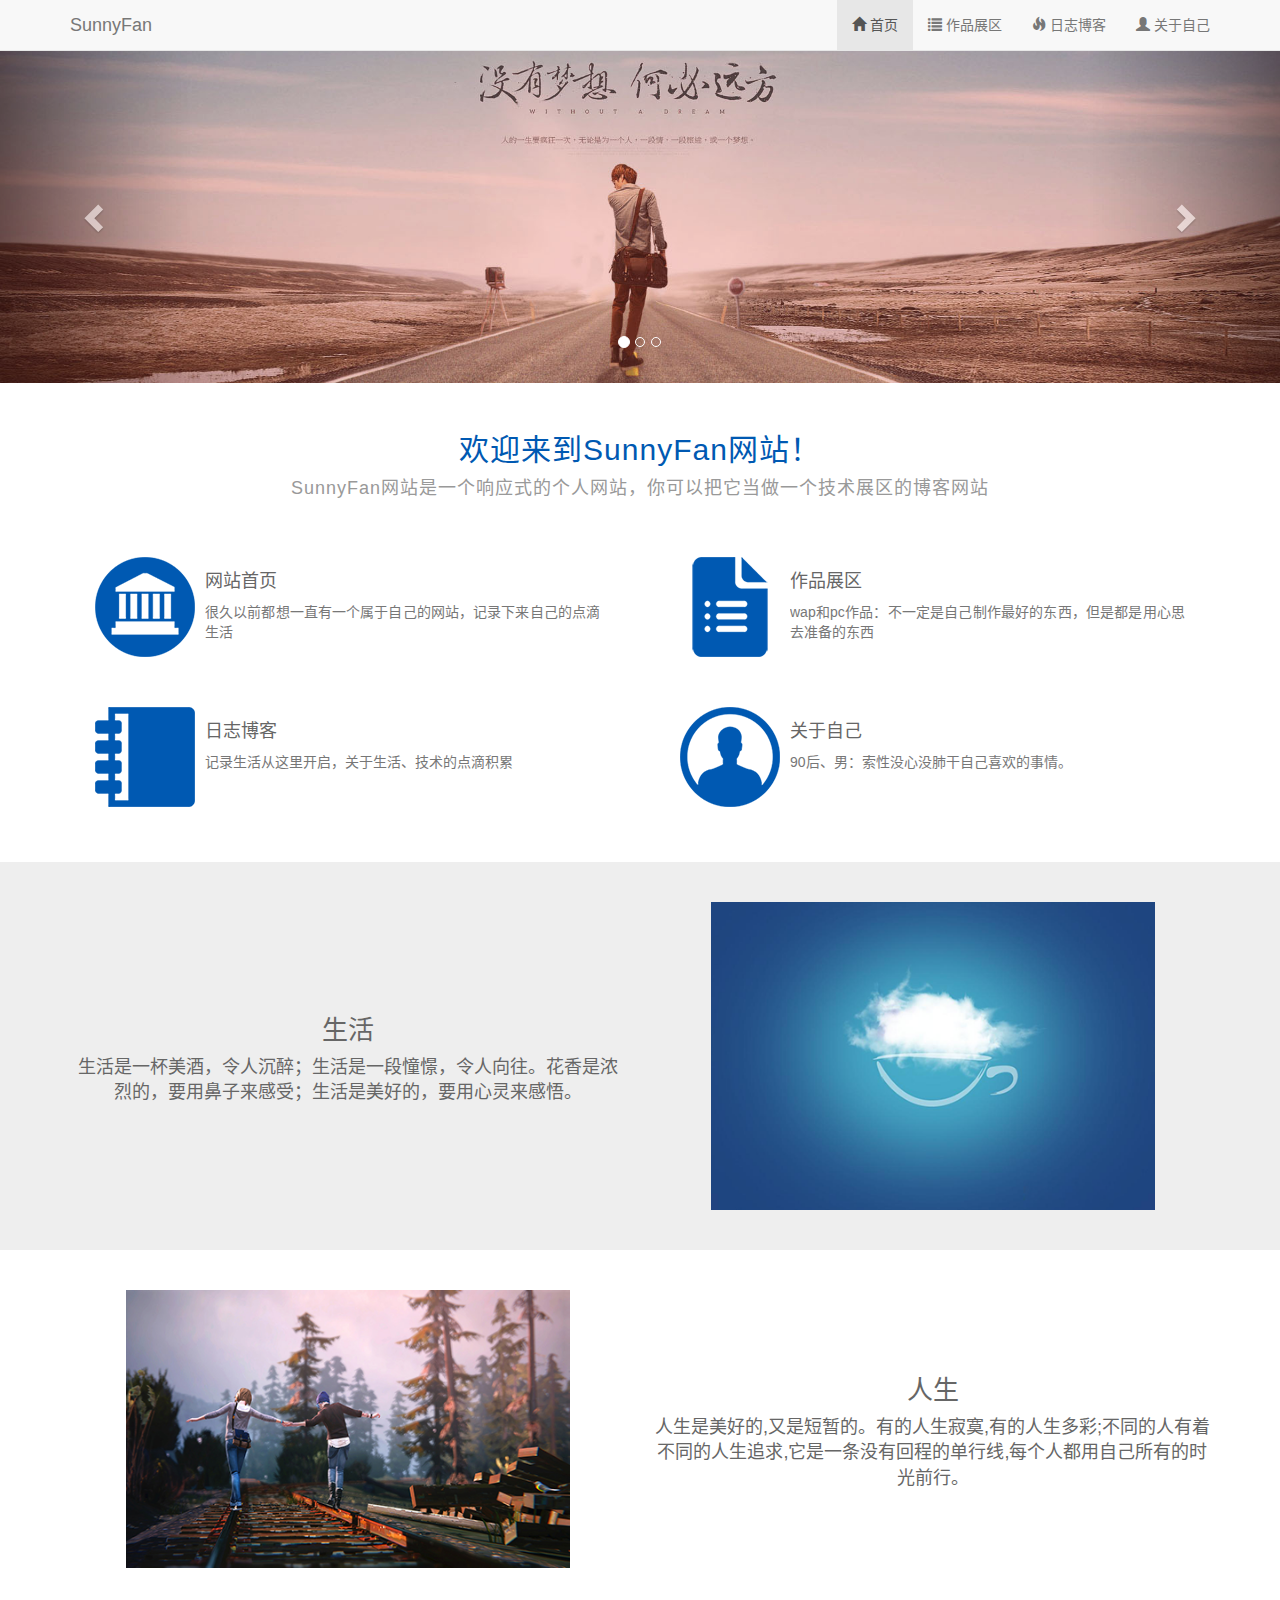
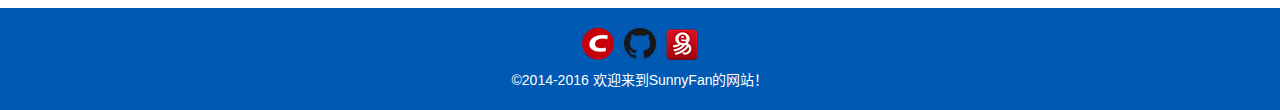
==== commit e929c045: "modify file" ====
--- a/index.html
+++ b/index.html
@@ -58,13 +58,13 @@
 		</ol>
 		<div class="carousel-inner">
 			<div class="item active" style="background:#ccc">
-				<img src="images/index/slide1.jpg" alt="第一张">
+				<img src="images/index/banner2_1.jpg" alt="第一张">
 			</div>
 			<div class="item" style="background:#ddd">
-				<img src="images/index/slide2.jpg" alt="第一张">
+				<img src="images/index/banner2_2.jpg" alt="第二张">
 			</div>
 			<div class="item" style="background:#eee">
-				<img src="images/index/slide3.jpg" alt="第一张">
+				<img src="images/index/banner2_3.jpg" alt="第三张">
 			</div>
 		</div>
 		<!-- 
@@ -192,5 +192,19 @@
 	<script type="text/javascript" src="js/public/jquery.min.js"></script>
 	<script type="text/javascript" src="js/public/bootstrap.js"></script>
 	<script type="text/javascript" src="js/index/index.js"></script>
+	<script type="text/javascript">
+	$(window).load(function(){
+		$(".text").eq(0).css("margin-top",($(".auto").eq(0).height()-$(".text").eq(0).height())/2+"px");
+		$(window).resize(function() {
+			$(".text").eq(0).css("margin-top",($(".auto").eq(0).height()-$(".text").eq(0).height())/2+"px");
+		});
+	});
+	$(window).load(function(){
+		$(".text").eq(1).css("margin-top",($(".auto").eq(1).height()-$(".text").eq(1).height())/2+"px");
+		$(window).resize(function() {
+			$(".text").eq(1).css("margin-top",($(".auto").eq(1).height()-$(".text").eq(1).height())/2+"px");
+		});
+	});
+	</script>
 </body>
 </html>
